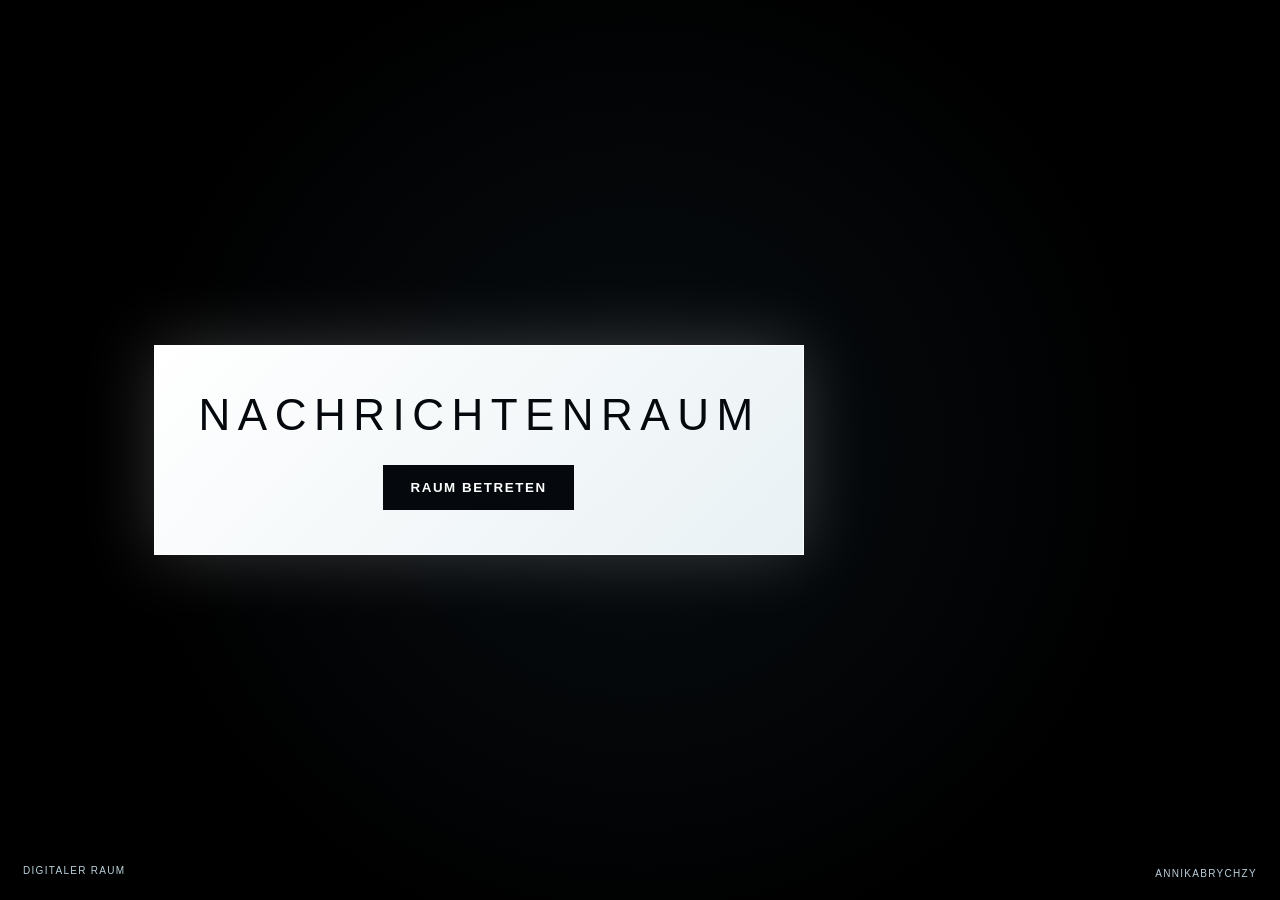
==== index.html @ 46fef14f "Verfeinere Morgenphase und Nachrichteninteraktion" ====
<!doctype html>
<html lang="de">
<head>
  <meta charset="utf-8">
  <meta name="viewport" content="width=device-width, initial-scale=1, viewport-fit=cover">
  <meta name="theme-color" content="#000000">
  <title>Unendlicher Feed — Nachrichtenraum</title>
  <script src="https://aframe.io/releases/1.6.0/aframe.min.js"></script>
  <style>
    :root { color-scheme: dark; font-family: Arial, Helvetica, sans-serif; }
    body { margin: 0; overflow: hidden; background: #000; color: #effaff; }
    #overlay { position: fixed; z-index: 10; inset: 0; display: grid; place-items: center start; background: radial-gradient(circle at center, #10192188, #000 66%); transition: opacity .8s; }
    #overlay.hidden { opacity: 0; pointer-events: none; }
    #start-panel { width: min(560px, calc(100vw - 48px)); margin-left: clamp(24px, 12vw, 190px); padding: 44px; border: 1px solid #ffffff; background: linear-gradient(135deg, #ffffff 0%, #e9f1f4 100%); color: #05090d; box-shadow: 0 0 70px #ffffff33; text-align: left; }
    h1 { margin: 0 0 9px; letter-spacing: .17em; font-size: clamp(25px, 5vw, 44px); font-weight: 500; }
    p { line-height: 1.55; color: #b8cbd5; }
    button { padding: 14px 26px; border: 1px solid #e5faff; background: #e5faff; color: #061017; font-weight: 700; letter-spacing: .12em; cursor: pointer; }
    #start-panel button { display: block; margin: 25px auto 0; border-color: #05090d; background: #05090d; color: #ffffff; }
    .label { position: fixed; z-index: 8; pointer-events: none; font-size: 10px; letter-spacing: .13em; color: #b9d0db; text-shadow: 0 1px 5px #000; }
    #hud { top: 21px; left: 23px; line-height: 1.7; }
    #archive { display: none; }
    #space { bottom: 21px; left: 23px; z-index: 11; line-height: 1.7; } #signature { bottom: 21px; right: 23px; z-index: 11; text-align: right; }
  </style>
</head>
<body>
  <section id="overlay">
    <div id="start-panel">
      <h1>NACHRICHTENRAUM</h1>
      <button id="start">RAUM BETRETEN</button>
    </div>
  </section>
  <div id="hud" class="label"><strong id="phase"></strong></div>
  <div id="archive" class="label"></div>
  <div id="space" class="label">DIGITALER RAUM</div>
  <div id="signature" class="label">ANNIKABRYCHZY</div>

  <a-scene id="scene" renderer="antialias: true; colorManagement: true" background="color: #020b12" fog="type: exponential; color: #03131c; density: .035" vr-mode-ui="enabled: true" loading-screen="enabled: false">
    <a-entity id="rig" position="0 1.65 0" smooth-locomotion joystick-turn>
      <a-camera id="camera" look-controls wasd-controls="acceleration: 18">
        <a-entity cursor="rayOrigin: mouse" raycaster="objects: .click-target" position="0 0 -1" geometry="primitive: ring; radiusInner: .008; radiusOuter: .014" material="color: #e3fbff; shader: flat"></a-entity>
      </a-camera>
      <a-entity id="left-hand" oculus-touch-controls="hand: left" laser-controls="hand: left" cursor="rayOrigin: entity; fuse: false" raycaster="objects: .click-target; far: 20" line="color: #bdeeff; opacity: .65"></a-entity>
      <a-entity id="right-hand" oculus-touch-controls="hand: right" laser-controls="hand: right" cursor="rayOrigin: entity; fuse: false" raycaster="objects: .click-target; far: 20" line="color: #bdeeff; opacity: .65"></a-entity>
    </a-entity>
    <a-light type="ambient" color="#0e5367" intensity="0.22"></a-light>
    <a-light type="hemisphere" color="#14738d" ground-color="#031017" intensity="0.32"></a-light>
    <a-light id="flashlight" type="point" color="#ccefff" intensity="0" distance="10" decay="2" position="0 2 0"></a-light>
    <a-light type="point" color="#00d8ff" intensity="1.3" distance="24" decay="2" position="0 3 -8"></a-light>
    <a-sky color="#020b12"></a-sky>
    <a-plane rotation="-90 0 0" width="180" height="180" color="#031017" material="emissive: #062533; emissiveIntensity: .42; roughness: .6; metalness: .42"></a-plane>
    <a-circle radius="12" rotation="-90 0 0" position="0 .014 0" color="#123a49" material="emissive: #245f72; emissiveIntensity: .38; opacity: .82; transparent: true; roughness: .48; metalness: .3"></a-circle>
    <a-torus radius="12" radius-tubular=".022" rotation="-90 0 0" position="0 .03 0" material="color: #dff9ff; emissive: #a4eaff; emissiveIntensity: .75; opacity: .72; transparent: true"></a-torus>
    <a-entity id="news-grid"></a-entity>
    <a-entity id="escape-panel" visible="false" face-player place-in-front>
      <a-plane width="4.7" height="2.15" color="#071016" material="emissive: #112c39; emissiveIntensity: .3"></a-plane>
      <a-text value="Möchtest du den Raum verlassen?" position="0 .47 .03" align="center" width="3.2" color="#f1fbff" wrap-count="32"></a-text>
      <a-text value="Der Nachrichtenstrom wird nicht von allein still." position="0 .06 .03" align="center" width="1.7" color="#9bb9c7" wrap-count="40"></a-text>
      <a-entity id="leave-room" class="click-target" position="-1.08 -.63 .04"><a-plane width="1.62" height=".48" color="#e5faff"></a-plane><a-text value="JA" position="0 -.08 .02" align="center" width=".72" color="#061017"></a-text></a-entity>
      <a-entity id="stay-room" class="click-target" position="1.08 -.63 .04"><a-plane width="1.62" height=".48" color="#19333f"></a-plane><a-text value="NEIN" position="0 -.08 .02" align="center" width=".72" color="#e5faff"></a-text></a-entity>
    </a-entity>
  </a-scene>

  <script>
  /* A complete static WebXR scene: network feeds are optional; the exhibition works offline using FALLBACK_NEWS. */
  const FALLBACK_NEWS = [
    {source:'Tagesschau', title:'Haushaltsdebatte prägt die politische Woche', text:'Im Parlament wird weiter über Prioritäten, Investitionen und soziale Sicherung beraten.'},
    {source:'Tagesschau', title:'Europa sucht nach gemeinsamen Antworten', text:'Bei den Gesprächen stehen Sicherheit, Klima und wirtschaftliche Folgen im Mittelpunkt.'},
    {source:'SPIEGEL', title:'Neue Zahlen lösen politische Diskussionen aus', text:'Regierung und Opposition bewerten die aktuelle Entwicklung sehr unterschiedlich.'},
    {source:'SPIEGEL', title:'Kommunen fordern rasche Entlastung', text:'Städte und Gemeinden warnen vor wachsenden Belastungen in ihren Haushalten.'},
    {source:'taz', title:'Junge Stimmen verlangen mehr Beteiligung', text:'Initiativen diskutieren darüber, wie politische Teilhabe erreichbar bleibt.'},
    {source:'taz', title:'Klimapolitik zwischen Anspruch und Alltag', text:'Neue Entscheidungen treffen auf unterschiedliche Erwartungen in der Gesellschaft.'},
    {source:'Tagesschau', title:'Weitere Verhandlungen bis in die Nacht', text:'Eine Einigung gilt weiter als offen. Der Ticker wird fortlaufend aktualisiert.'},
    {source:'SPIEGEL', title:'Analyse: Was die Entscheidung bedeutet', text:'Die Auswirkungen reichen über die heutige Nachricht hinaus.'},
    {source:'taz', title:'Debatte um Wohnraum wird lauter', text:'Die Frage nach gerechter Verteilung bestimmt viele kommunale Diskussionen.'},
    {source:'BILD', title:'Neue Debatte im politischen Berlin', text:'Positionen prallen aufeinander – die Nachrichtenlage verdichtet sich im Minutentakt.'},
    {source:'n-tv', title:'Regierung berät über nächste Schritte', text:'Aus den Gesprächen kommen fortlaufend neue Einschätzungen und Reaktionen.'},
    {source:'WELT', title:'Europa im Fokus der aktuellen Debatte', text:'Entscheidungen in Politik und Wirtschaft werden aus unterschiedlichen Perspektiven bewertet.'},
    {source:'Presseportal', title:'Verbände reagieren auf politische Pläne', text:'Mitteilungen, Forderungen und Stellungnahmen treffen fast gleichzeitig ein.'},
    {source:'ZDFheute', title:'Aktuelle Lage: Was heute politisch wichtig ist', text:'Neue Entwicklungen werden eingeordnet, während weitere Meldungen folgen.'}
  ];
  const FEEDS = [
    {name:'Tagesschau', url:'https://www.tagesschau.de/infoservices/alle-meldungen-100~rss2.xml'},
    {name:'SPIEGEL', url:'https://www.spiegel.de/politik/index.rss'},
    {name:'taz', url:'https://taz.de/!p4608;rss/'}
  ];
  const grid = document.querySelector('#news-grid');
  const camera = document.querySelector('#camera');
  const light = document.querySelector('#flashlight');
  const phaseEl = document.querySelector('#phase');
  const countEl = document.querySelector('#count');
  const escapePanel = document.querySelector('#escape-panel');
  let news = [...FALLBACK_NEWS], started = false, startTime = 0, cardCount = 0, sequenceTimer, creatingInitial = false, waveCounter = 0, audioContext, escapeShown = false, currentPhase = 'slow', lastStage = '';

  AFRAME.registerComponent('smooth-locomotion', {
    schema: { speed: {default: 2.1} },
    init() { this.direction = new THREE.Vector3(); this.forward = new THREE.Vector3(); this.right = new THREE.Vector3(); },
    tick(_, dt) {
      const hand = document.querySelector('#left-hand');
      const tracked = hand && hand.components['tracked-controls'];
      const gamepad = tracked && tracked.controller && tracked.controller.gamepad;
      const axes = gamepad && gamepad.axes && gamepad.axes.length >= 2 ? gamepad.axes : null;
      if (!axes) return;
      const x = Math.abs(axes[0]) > .14 ? axes[0] : 0;
      const y = Math.abs(axes[1]) > .14 ? axes[1] : 0;
      if (!x && !y) return;
      camera.object3D.getWorldDirection(this.forward); this.forward.y = 0; this.forward.normalize();
      this.right.crossVectors(this.forward, new THREE.Vector3(0, 1, 0)).normalize();
      this.direction.copy(this.forward).multiplyScalar(-y).addScaledVector(this.right, x).normalize();
      this.el.object3D.position.addScaledVector(this.direction, this.data.speed * dt / 1000);
    }
  });
  AFRAME.registerComponent('joystick-turn', {
    schema: { speed: {default: 105} },
    tick(_, dt) {
      const hand = document.querySelector('#right-hand');
      const tracked = hand && hand.components['tracked-controls'];
      const gamepad = tracked && tracked.controller && tracked.controller.gamepad;
      if (!gamepad || !gamepad.axes || gamepad.axes.length < 2) return;
      const x = Math.abs(gamepad.axes[0]) > .16 ? gamepad.axes[0] : 0;
      if (!x) return;
      this.el.object3D.rotation.y -= THREE.MathUtils.degToRad(x * this.data.speed * dt / 1000);
    }
  });
  AFRAME.registerComponent('face-player', {
    tick() { const p = camera.object3D.getWorldPosition(new THREE.Vector3()); p.y = this.el.object3D.position.y; this.el.object3D.lookAt(p); }
  });
  AFRAME.registerComponent('place-in-front', {
    tick() { if (!this.el.getAttribute('visible')) return; const p = camera.object3D.getWorldPosition(new THREE.Vector3()); const d = camera.object3D.getWorldDirection(new THREE.Vector3()).normalize(); const target = new THREE.Vector3(p.x + d.x * 3.1, p.y, p.z + d.z * 3.1); this.el.object3D.position.lerp(target, .12); }
  });
  AFRAME.registerComponent('wave-flight', {
    schema: { from: {type: 'vec3'}, to: {type: 'vec3'}, amplitude: {default: 1.8}, frequency: {default: 1}, duration: {default: 4200} },
    init() { this.startedAt = performance.now(); this.side = new THREE.Vector3(-(this.data.to.z - this.data.from.z), 0, this.data.to.x - this.data.from.x).normalize(); },
    tick(time) { const t = Math.min(1, (time - this.startedAt) / this.data.duration), ease = t * t * (3 - 2 * t); const p = new THREE.Vector3().lerpVectors(this.data.from, this.data.to, ease); const wave = Math.sin(t * Math.PI * this.data.frequency) * this.data.amplitude; p.addScaledVector(this.side, wave); p.y += Math.sin(t * Math.PI * this.data.frequency * 1.4) * this.data.amplitude * .32; this.el.object3D.position.copy(p); if (t === 1 && !this.finished) { this.finished = true; this.el.emit('wave-ended'); } }
  });

  function escapeHTML(s) { const d = document.createElement('div'); d.textContent = s || ''; return d.innerHTML; }
  function short(s, n) { s = (s || '').replace(/\s+/g, ' ').trim(); return s.length > n ? s.slice(0, n - 1) + '…' : s; }
  function tone(source = 'neutral') {
    try { const Audio = window.AudioContext || window.webkitAudioContext; audioContext ||= new Audio(); const a = audioContext, g = a.createGain(); const first = a.createOscillator(), second = a.createOscillator(); const notes = {Tagesschau:760, SPIEGEL:680, taz:620, BILD:830, 'n-tv':710, WELT:740, Presseportal:650, ZDFheute:790}; const base = notes[source] || 700; first.type = 'sine'; second.type = 'triangle'; first.frequency.setValueAtTime(base, a.currentTime); second.frequency.setValueAtTime(base * 1.5, a.currentTime + .07); g.gain.setValueAtTime(.038, a.currentTime); g.gain.exponentialRampToValueAtTime(.001, a.currentTime + .2); first.connect(g); second.connect(g); g.connect(a.destination); first.start(); first.stop(a.currentTime + .1); second.start(a.currentTime + .07); second.stop(a.currentTime + .21); } catch (_) {}
  }
  function entryTone() {
    try { const Audio = window.AudioContext || window.webkitAudioContext; audioContext ||= new Audio(); const a = audioContext, g = a.createGain(); g.gain.setValueAtTime(.045, a.currentTime); g.gain.exponentialRampToValueAtTime(.001, a.currentTime + .72); g.connect(a.destination); [392,523,659].forEach((frequency, index) => { const o = a.createOscillator(); o.type = 'sine'; o.frequency.setValueAtTime(frequency, a.currentTime + index * .16); o.connect(g); o.start(a.currentTime + index * .16); o.stop(a.currentTime + index * .16 + .22); }); } catch (_) {}
  }
  function flash(position) { light.setAttribute('position', position); light.setAttribute('intensity', 2.3); setTimeout(() => light.setAttribute('intensity', 0), 120); }
  function sourceColor(source) {
    return source === 'Tagesschau' ? '#65d3ff'
      : source === 'ZDFheute' ? '#347ad1'
      : source === 'BILD' ? '#e5252d'
      : source === 'n-tv' ? '#dc2831'
      : source === 'WELT' ? '#2c8fd0'
      : source === 'Presseportal' ? '#7b56a8'
      : source === 'SPIEGEL' ? '#ff808c'
      : '#f2bd58';
  }
  function randomNews() { return news[Math.floor(Math.random() * news.length)]; }
  function makeCard(item, pos, flight = null) {
    const entity = document.createElement('a-entity');
    entity.setAttribute('position', pos); entity.setAttribute('face-player', ''); entity.setAttribute('scale', '0.01 0.01 0.01');
    const panel = document.createElement('a-plane'); panel.classList.add('click-target'); panel.setAttribute('width', '2.4'); panel.setAttribute('height', '1.2'); panel.setAttribute('color', '#ffffff'); panel.setAttribute('material', 'emissive: #b9e8f0; emissiveIntensity: .52; roughness: .5; metalness: .12'); entity.appendChild(panel);
    const stripe = document.createElement('a-plane'); stripe.setAttribute('width', '.055'); stripe.setAttribute('height', '1.2'); stripe.setAttribute('position', '-1.17 0 .012'); stripe.setAttribute('color', sourceColor(item.source)); entity.appendChild(stripe);
    function label(value, position, width, color, align='left') { const el = document.createElement('a-text'); el.setAttribute('value', value); el.setAttribute('position', position); el.setAttribute('width', width); el.setAttribute('color', color); el.setAttribute('align', align); el.setAttribute('wrap-count', 28); entity.appendChild(el); }
    const badge = document.createElement('a-plane'); badge.setAttribute('width', '.72'); badge.setAttribute('height', '.19'); badge.setAttribute('position', '-.76 .42 .025'); badge.setAttribute('color', '#e5f5f8'); entity.appendChild(badge);
    label('NEUE MELDUNG', '-1.06 .365 .04', .32, '#276b82');
    label(item.source.toUpperCase(), '-.36 .365 .04', .42, '#375160');
    label(short(item.title, 90), '-1.02 .05 .04', 1.28, '#07131b');
    label(short(item.text, 120), '-1.02 -.37 .04', .8, '#436371');
    const close = document.createElement('a-entity'); close.classList.add('click-target'); close.setAttribute('position', '1.05 .42 .05');
    const closeBg = document.createElement('a-plane'); closeBg.classList.add('click-target'); closeBg.setAttribute('width', '.25'); closeBg.setAttribute('height', '.25'); closeBg.setAttribute('color', '#0b1b24'); close.appendChild(closeBg);
    const x = document.createElement('a-text'); x.setAttribute('value', '×'); x.setAttribute('position', '0 -.075 .015'); x.setAttribute('align', 'center'); x.setAttribute('width', '.44'); x.setAttribute('color', '#ffffff'); close.appendChild(x);
    const dismiss = ev => {
      if (ev) ev.stopPropagation();
      if (!entity.parentNode) return;
      entity.remove(); cardCount--; updateCount();
      for (let i=0; i<3; i++) setTimeout(spawnWave, 90 + i * 105);
    };
    close.addEventListener('click', dismiss); close.addEventListener('mousedown', dismiss); entity.appendChild(close);
    const hold = ev => {
      ev.stopPropagation(); if (!entity.parentNode) return;
      if (entity.dataset.pinned === 'true') return;
      entity.dataset.pinned = 'true';
      entity.removeAttribute('wave-flight'); entity.removeAttribute('animation__flow');
      const player = camera.object3D.getWorldPosition(new THREE.Vector3()); const direction = camera.object3D.getWorldDirection(new THREE.Vector3()).normalize();
      const target = {x: player.x + direction.x * 1.55, y: player.y, z: player.z + direction.z * 1.55};
      entity.setAttribute('animation__hold', `property: position; to: ${target.x} ${target.y} ${target.z}; dur: 320; easing: easeOutQuad`);
      entity.setAttribute('animation__enlarge', 'property: scale; to: 2.15 2.15 2.15; dur: 320; easing: easeOutQuad');
      if (!entity.querySelector('.pinned-label')) { const pinned = document.createElement('a-text'); pinned.classList.add('pinned-label'); pinned.setAttribute('value', 'ANGEHEFTET'); pinned.setAttribute('position', '-.68 .54 .05'); pinned.setAttribute('width', '.38'); pinned.setAttribute('color', '#b97800'); entity.appendChild(pinned); }
    };
    panel.addEventListener('click', hold); panel.addEventListener('mousedown', hold);
    entity.setAttribute('animation__spawn', 'property: scale; to: 1 1 1; dur: 260; easing: easeOutBack');
    grid.appendChild(entity); cardCount++; updateCount(); flash(pos); if (started && !creatingInitial) tone(item.source);
    setTimeout(() => document.querySelectorAll('[raycaster]').forEach(ray => ray.components.raycaster?.refreshObjects()), 0);
    if (flight) entity.setAttribute('wave-flight', flight);
    else entity.setAttribute('animation__flow', `property: position; to: ${-pos.x * 1.35} ${pos.y + (Math.random() - .5) * 1.2} ${-pos.z * 1.35}; dur: ${2600 + Math.random() * 2600}; easing: linear`);
    entity.addEventListener('wave-ended', () => { if (entity.parentNode) { entity.remove(); cardCount--; updateCount(); } });
    return entity;
  }
  function spawnWave(item = randomNews()) { const mode = waveCounter++ % 3, angle = waveCounter === 1 ? Math.PI : Math.random() * Math.PI * 2, radius = 7 + Math.random() * 3.5; const from = {x: Math.sin(angle) * radius, y: .4 + Math.random() * 4.4, z: Math.cos(angle) * radius}; const exitAngle = angle + Math.PI + (Math.random() - .5) * 1.2; const to = {x: Math.sin(exitAngle) * radius * 1.25, y: from.y + (Math.random() - .5) * 1.8, z: Math.cos(exitAngle) * radius * 1.25}; const profile = currentPhase === 'slow' ? {amplitude:.7, frequency:1, duration:11000} : currentPhase === 'fast' ? {amplitude:1.4, frequency:2, duration:4300} : {amplitude:2.5, frequency:3, duration:1700}; makeCard(item, from, {...profile, duration: profile.duration + Math.random() * (currentPhase === 'slow' ? 1200 : 1000)}); }
  function spawnNear() { spawnWave(); }
  function initialGrid() { creatingInitial = true; for (let row=0; row<6; row++) for (let col=0; col<20; col++) { const angle = col / 20 * Math.PI * 2; const radius = 5.3 + (row % 2) * .9 + (Math.random()-.5)*.35; makeCard(randomNews(), {x: Math.sin(angle)*radius, y: -1.3 + row * 1.04, z: Math.cos(angle)*radius}); } creatingInitial = false; }
  function updateCount() { if (countEl) countEl.textContent = Math.max(0, cardCount) + ' MELDUNGEN'; }
  function clearNews() { grid.innerHTML = ''; cardCount = 0; updateCount(); }
  function rhythm() { const elapsed = (Date.now() - startTime) / 1000; let delay, amount, stage;
    if (elapsed < 10) { stage = 'slow'; phaseEl.textContent = 'MORGEN · 07:00'; delay = 1150; amount = 1; }
    else if (elapsed < 12) { stage = 'pause-one'; phaseEl.textContent = 'PAUSE'; delay = 180; amount = 0; }
    else if (elapsed < 22) { stage = 'fast'; phaseEl.textContent = 'SCHNELLE ÜBERFLUTUNG'; delay = Math.max(240, 980 - (elapsed - 12) * 68); amount = 1; }
    else if (elapsed < 24) { stage = 'pause-two'; phaseEl.textContent = 'PAUSE'; delay = 180; amount = 0; }
    else if (elapsed < 34) { stage = 'overload'; phaseEl.textContent = 'ÜBERTRIEBENE ÜBERFLUTUNG'; delay = 105; amount = 4; }
    else { showEscape(); return; }
    if (stage !== lastStage) { if (stage.startsWith('pause')) clearNews(); lastStage = stage; }
    currentPhase = stage === 'slow' ? 'slow' : stage === 'fast' ? 'fast' : 'overload';
    for (let i = 0; i < amount; i++) setTimeout(spawnWave, i * 65);
    sequenceTimer = setTimeout(rhythm, delay);
  }
  function showEscape() {
    if (escapePanel.getAttribute('visible')) return;
    clearTimeout(sequenceTimer); escapeShown = true; phaseEl.textContent = 'AUSWEG';
    const player = camera.object3D.getWorldPosition(new THREE.Vector3());
    const direction = camera.object3D.getWorldDirection(new THREE.Vector3()).normalize();
    escapePanel.setAttribute('position', {x: player.x + direction.x * 3.1, y: player.y, z: player.z + direction.z * 3.1});
    escapePanel.setAttribute('visible', true);
  }
  document.querySelector('#leave-room').addEventListener('click', () => {
    location.href = 'exit-destination.html';
  });
  document.querySelector('#stay-room').addEventListener('click', () => { escapePanel.setAttribute('visible', false); rhythm(); });
  async function fetchRSS(feed) {
    const routes = [
      'https://api.allorigins.win/raw?url=' + encodeURIComponent(feed.url),
      'https://corsproxy.io/?url=' + encodeURIComponent(feed.url)
    ];
    for (const route of routes) {
      const controller = new AbortController();
      const timeout = setTimeout(() => controller.abort(), 6000);
      try {
        const response = await fetch(route, {cache:'no-store', signal: controller.signal});
        if (!response.ok) continue;
        const xml = new DOMParser().parseFromString(await response.text(), 'text/xml');
        const items = [...xml.querySelectorAll('item')].slice(0, 10).map(i => ({
          source: feed.name,
          title: i.querySelector('title')?.textContent || '',
          text: i.querySelector('description')?.textContent.replace(/<[^>]+>/g, '') || ''
        })).filter(item => item.title);
        if (items.length) return items;
      } catch (_) {
        // A proxy can be temporarily unavailable; the second route is tried next.
      } finally { clearTimeout(timeout); }
    }
    return [];
  }
  async function loadRSS() {
    const live = (await Promise.all(FEEDS.map(fetchRSS))).flat();
    // The room remains active even if a publisher or proxy blocks a feed.
    if (live.length) news = [...live, ...FALLBACK_NEWS];
  }
  document.querySelector('#start').addEventListener('click', () => {
    if (started) return;
    started = true; document.querySelector('#overlay').classList.add('hidden'); entryTone(); loadRSS();
    setTimeout(() => { startTime = Date.now(); rhythm(); }, 2000);
  });
  </script>
</body>
</html>
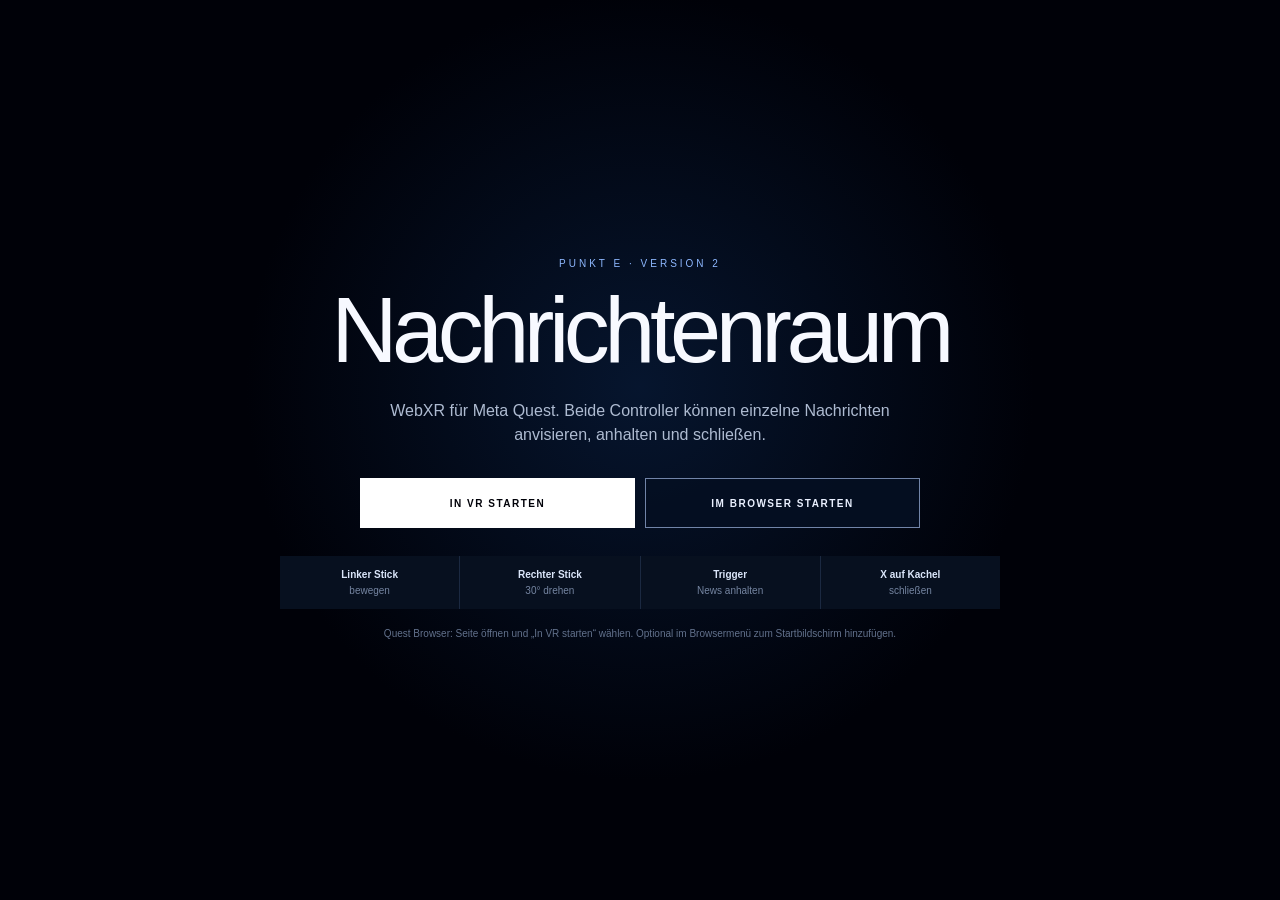
==== commit 2f12ccb6: "Import Nachrichtenraum v2 with Annika changes" ====
--- a/index.html
+++ b/index.html
@@ -1,263 +1,19 @@
 <!doctype html>
 <html lang="de">
-<head>
-  <meta charset="utf-8">
-  <meta name="viewport" content="width=device-width, initial-scale=1, viewport-fit=cover">
-  <meta name="theme-color" content="#000000">
-  <title>Unendlicher Feed — Nachrichtenraum</title>
-  <script src="https://aframe.io/releases/1.6.0/aframe.min.js"></script>
-  <style>
-    :root { color-scheme: dark; font-family: Arial, Helvetica, sans-serif; }
-    body { margin: 0; overflow: hidden; background: #000; color: #effaff; }
-    #overlay { position: fixed; z-index: 10; inset: 0; display: grid; place-items: center start; background: radial-gradient(circle at center, #10192188, #000 66%); transition: opacity .8s; }
-    #overlay.hidden { opacity: 0; pointer-events: none; }
-    #start-panel { width: min(560px, calc(100vw - 48px)); margin-left: clamp(24px, 12vw, 190px); padding: 44px; border: 1px solid #ffffff; background: linear-gradient(135deg, #ffffff 0%, #e9f1f4 100%); color: #05090d; box-shadow: 0 0 70px #ffffff33; text-align: left; }
-    h1 { margin: 0 0 9px; letter-spacing: .17em; font-size: clamp(25px, 5vw, 44px); font-weight: 500; }
-    p { line-height: 1.55; color: #b8cbd5; }
-    button { padding: 14px 26px; border: 1px solid #e5faff; background: #e5faff; color: #061017; font-weight: 700; letter-spacing: .12em; cursor: pointer; }
-    #start-panel button { display: block; margin: 25px auto 0; border-color: #05090d; background: #05090d; color: #ffffff; }
-    .label { position: fixed; z-index: 8; pointer-events: none; font-size: 10px; letter-spacing: .13em; color: #b9d0db; text-shadow: 0 1px 5px #000; }
-    #hud { top: 21px; left: 23px; line-height: 1.7; }
-    #archive { display: none; }
-    #space { bottom: 21px; left: 23px; z-index: 11; line-height: 1.7; } #signature { bottom: 21px; right: 23px; z-index: 11; text-align: right; }
-  </style>
-</head>
-<body>
-  <section id="overlay">
-    <div id="start-panel">
-      <h1>NACHRICHTENRAUM</h1>
-      <button id="start">RAUM BETRETEN</button>
-    </div>
-  </section>
-  <div id="hud" class="label"><strong id="phase"></strong></div>
-  <div id="archive" class="label"></div>
-  <div id="space" class="label">DIGITALER RAUM</div>
-  <div id="signature" class="label">ANNIKABRYCHZY</div>
-
-  <a-scene id="scene" renderer="antialias: true; colorManagement: true" background="color: #020b12" fog="type: exponential; color: #03131c; density: .035" vr-mode-ui="enabled: true" loading-screen="enabled: false">
-    <a-entity id="rig" position="0 1.65 0" smooth-locomotion joystick-turn>
-      <a-camera id="camera" look-controls wasd-controls="acceleration: 18">
-        <a-entity cursor="rayOrigin: mouse" raycaster="objects: .click-target" position="0 0 -1" geometry="primitive: ring; radiusInner: .008; radiusOuter: .014" material="color: #e3fbff; shader: flat"></a-entity>
-      </a-camera>
-      <a-entity id="left-hand" oculus-touch-controls="hand: left" laser-controls="hand: left" cursor="rayOrigin: entity; fuse: false" raycaster="objects: .click-target; far: 20" line="color: #bdeeff; opacity: .65"></a-entity>
-      <a-entity id="right-hand" oculus-touch-controls="hand: right" laser-controls="hand: right" cursor="rayOrigin: entity; fuse: false" raycaster="objects: .click-target; far: 20" line="color: #bdeeff; opacity: .65"></a-entity>
-    </a-entity>
-    <a-light type="ambient" color="#0e5367" intensity="0.22"></a-light>
-    <a-light type="hemisphere" color="#14738d" ground-color="#031017" intensity="0.32"></a-light>
-    <a-light id="flashlight" type="point" color="#ccefff" intensity="0" distance="10" decay="2" position="0 2 0"></a-light>
-    <a-light type="point" color="#00d8ff" intensity="1.3" distance="24" decay="2" position="0 3 -8"></a-light>
-    <a-sky color="#020b12"></a-sky>
-    <a-plane rotation="-90 0 0" width="180" height="180" color="#031017" material="emissive: #062533; emissiveIntensity: .42; roughness: .6; metalness: .42"></a-plane>
-    <a-circle radius="12" rotation="-90 0 0" position="0 .014 0" color="#123a49" material="emissive: #245f72; emissiveIntensity: .38; opacity: .82; transparent: true; roughness: .48; metalness: .3"></a-circle>
-    <a-torus radius="12" radius-tubular=".022" rotation="-90 0 0" position="0 .03 0" material="color: #dff9ff; emissive: #a4eaff; emissiveIntensity: .75; opacity: .72; transparent: true"></a-torus>
-    <a-entity id="news-grid"></a-entity>
-    <a-entity id="escape-panel" visible="false" face-player place-in-front>
-      <a-plane width="4.7" height="2.15" color="#071016" material="emissive: #112c39; emissiveIntensity: .3"></a-plane>
-      <a-text value="Möchtest du den Raum verlassen?" position="0 .47 .03" align="center" width="3.2" color="#f1fbff" wrap-count="32"></a-text>
-      <a-text value="Der Nachrichtenstrom wird nicht von allein still." position="0 .06 .03" align="center" width="1.7" color="#9bb9c7" wrap-count="40"></a-text>
-      <a-entity id="leave-room" class="click-target" position="-1.08 -.63 .04"><a-plane width="1.62" height=".48" color="#e5faff"></a-plane><a-text value="JA" position="0 -.08 .02" align="center" width=".72" color="#061017"></a-text></a-entity>
-      <a-entity id="stay-room" class="click-target" position="1.08 -.63 .04"><a-plane width="1.62" height=".48" color="#19333f"></a-plane><a-text value="NEIN" position="0 -.08 .02" align="center" width=".72" color="#e5faff"></a-text></a-entity>
-    </a-entity>
-  </a-scene>
-
-  <script>
-  /* A complete static WebXR scene: network feeds are optional; the exhibition works offline using FALLBACK_NEWS. */
-  const FALLBACK_NEWS = [
-    {source:'Tagesschau', title:'Haushaltsdebatte prägt die politische Woche', text:'Im Parlament wird weiter über Prioritäten, Investitionen und soziale Sicherung beraten.'},
-    {source:'Tagesschau', title:'Europa sucht nach gemeinsamen Antworten', text:'Bei den Gesprächen stehen Sicherheit, Klima und wirtschaftliche Folgen im Mittelpunkt.'},
-    {source:'SPIEGEL', title:'Neue Zahlen lösen politische Diskussionen aus', text:'Regierung und Opposition bewerten die aktuelle Entwicklung sehr unterschiedlich.'},
-    {source:'SPIEGEL', title:'Kommunen fordern rasche Entlastung', text:'Städte und Gemeinden warnen vor wachsenden Belastungen in ihren Haushalten.'},
-    {source:'taz', title:'Junge Stimmen verlangen mehr Beteiligung', text:'Initiativen diskutieren darüber, wie politische Teilhabe erreichbar bleibt.'},
-    {source:'taz', title:'Klimapolitik zwischen Anspruch und Alltag', text:'Neue Entscheidungen treffen auf unterschiedliche Erwartungen in der Gesellschaft.'},
-    {source:'Tagesschau', title:'Weitere Verhandlungen bis in die Nacht', text:'Eine Einigung gilt weiter als offen. Der Ticker wird fortlaufend aktualisiert.'},
-    {source:'SPIEGEL', title:'Analyse: Was die Entscheidung bedeutet', text:'Die Auswirkungen reichen über die heutige Nachricht hinaus.'},
-    {source:'taz', title:'Debatte um Wohnraum wird lauter', text:'Die Frage nach gerechter Verteilung bestimmt viele kommunale Diskussionen.'},
-    {source:'BILD', title:'Neue Debatte im politischen Berlin', text:'Positionen prallen aufeinander – die Nachrichtenlage verdichtet sich im Minutentakt.'},
-    {source:'n-tv', title:'Regierung berät über nächste Schritte', text:'Aus den Gesprächen kommen fortlaufend neue Einschätzungen und Reaktionen.'},
-    {source:'WELT', title:'Europa im Fokus der aktuellen Debatte', text:'Entscheidungen in Politik und Wirtschaft werden aus unterschiedlichen Perspektiven bewertet.'},
-    {source:'Presseportal', title:'Verbände reagieren auf politische Pläne', text:'Mitteilungen, Forderungen und Stellungnahmen treffen fast gleichzeitig ein.'},
-    {source:'ZDFheute', title:'Aktuelle Lage: Was heute politisch wichtig ist', text:'Neue Entwicklungen werden eingeordnet, während weitere Meldungen folgen.'}
-  ];
-  const FEEDS = [
-    {name:'Tagesschau', url:'https://www.tagesschau.de/infoservices/alle-meldungen-100~rss2.xml'},
-    {name:'SPIEGEL', url:'https://www.spiegel.de/politik/index.rss'},
-    {name:'taz', url:'https://taz.de/!p4608;rss/'}
-  ];
-  const grid = document.querySelector('#news-grid');
-  const camera = document.querySelector('#camera');
-  const light = document.querySelector('#flashlight');
-  const phaseEl = document.querySelector('#phase');
-  const countEl = document.querySelector('#count');
-  const escapePanel = document.querySelector('#escape-panel');
-  let news = [...FALLBACK_NEWS], started = false, startTime = 0, cardCount = 0, sequenceTimer, creatingInitial = false, waveCounter = 0, audioContext, escapeShown = false, currentPhase = 'slow', lastStage = '';
-
-  AFRAME.registerComponent('smooth-locomotion', {
-    schema: { speed: {default: 2.1} },
-    init() { this.direction = new THREE.Vector3(); this.forward = new THREE.Vector3(); this.right = new THREE.Vector3(); },
-    tick(_, dt) {
-      const hand = document.querySelector('#left-hand');
-      const tracked = hand && hand.components['tracked-controls'];
-      const gamepad = tracked && tracked.controller && tracked.controller.gamepad;
-      const axes = gamepad && gamepad.axes && gamepad.axes.length >= 2 ? gamepad.axes : null;
-      if (!axes) return;
-      const x = Math.abs(axes[0]) > .14 ? axes[0] : 0;
-      const y = Math.abs(axes[1]) > .14 ? axes[1] : 0;
-      if (!x && !y) return;
-      camera.object3D.getWorldDirection(this.forward); this.forward.y = 0; this.forward.normalize();
-      this.right.crossVectors(this.forward, new THREE.Vector3(0, 1, 0)).normalize();
-      this.direction.copy(this.forward).multiplyScalar(-y).addScaledVector(this.right, x).normalize();
-      this.el.object3D.position.addScaledVector(this.direction, this.data.speed * dt / 1000);
-    }
-  });
-  AFRAME.registerComponent('joystick-turn', {
-    schema: { speed: {default: 105} },
-    tick(_, dt) {
-      const hand = document.querySelector('#right-hand');
-      const tracked = hand && hand.components['tracked-controls'];
-      const gamepad = tracked && tracked.controller && tracked.controller.gamepad;
-      if (!gamepad || !gamepad.axes || gamepad.axes.length < 2) return;
-      const x = Math.abs(gamepad.axes[0]) > .16 ? gamepad.axes[0] : 0;
-      if (!x) return;
-      this.el.object3D.rotation.y -= THREE.MathUtils.degToRad(x * this.data.speed * dt / 1000);
-    }
-  });
-  AFRAME.registerComponent('face-player', {
-    tick() { const p = camera.object3D.getWorldPosition(new THREE.Vector3()); p.y = this.el.object3D.position.y; this.el.object3D.lookAt(p); }
-  });
-  AFRAME.registerComponent('place-in-front', {
-    tick() { if (!this.el.getAttribute('visible')) return; const p = camera.object3D.getWorldPosition(new THREE.Vector3()); const d = camera.object3D.getWorldDirection(new THREE.Vector3()).normalize(); const target = new THREE.Vector3(p.x + d.x * 3.1, p.y, p.z + d.z * 3.1); this.el.object3D.position.lerp(target, .12); }
-  });
-  AFRAME.registerComponent('wave-flight', {
-    schema: { from: {type: 'vec3'}, to: {type: 'vec3'}, amplitude: {default: 1.8}, frequency: {default: 1}, duration: {default: 4200} },
-    init() { this.startedAt = performance.now(); this.side = new THREE.Vector3(-(this.data.to.z - this.data.from.z), 0, this.data.to.x - this.data.from.x).normalize(); },
-    tick(time) { const t = Math.min(1, (time - this.startedAt) / this.data.duration), ease = t * t * (3 - 2 * t); const p = new THREE.Vector3().lerpVectors(this.data.from, this.data.to, ease); const wave = Math.sin(t * Math.PI * this.data.frequency) * this.data.amplitude; p.addScaledVector(this.side, wave); p.y += Math.sin(t * Math.PI * this.data.frequency * 1.4) * this.data.amplitude * .32; this.el.object3D.position.copy(p); if (t === 1 && !this.finished) { this.finished = true; this.el.emit('wave-ended'); } }
-  });
-
-  function escapeHTML(s) { const d = document.createElement('div'); d.textContent = s || ''; return d.innerHTML; }
-  function short(s, n) { s = (s || '').replace(/\s+/g, ' ').trim(); return s.length > n ? s.slice(0, n - 1) + '…' : s; }
-  function tone(source = 'neutral') {
-    try { const Audio = window.AudioContext || window.webkitAudioContext; audioContext ||= new Audio(); const a = audioContext, g = a.createGain(); const first = a.createOscillator(), second = a.createOscillator(); const notes = {Tagesschau:760, SPIEGEL:680, taz:620, BILD:830, 'n-tv':710, WELT:740, Presseportal:650, ZDFheute:790}; const base = notes[source] || 700; first.type = 'sine'; second.type = 'triangle'; first.frequency.setValueAtTime(base, a.currentTime); second.frequency.setValueAtTime(base * 1.5, a.currentTime + .07); g.gain.setValueAtTime(.038, a.currentTime); g.gain.exponentialRampToValueAtTime(.001, a.currentTime + .2); first.connect(g); second.connect(g); g.connect(a.destination); first.start(); first.stop(a.currentTime + .1); second.start(a.currentTime + .07); second.stop(a.currentTime + .21); } catch (_) {}
-  }
-  function entryTone() {
-    try { const Audio = window.AudioContext || window.webkitAudioContext; audioContext ||= new Audio(); const a = audioContext, g = a.createGain(); g.gain.setValueAtTime(.045, a.currentTime); g.gain.exponentialRampToValueAtTime(.001, a.currentTime + .72); g.connect(a.destination); [392,523,659].forEach((frequency, index) => { const o = a.createOscillator(); o.type = 'sine'; o.frequency.setValueAtTime(frequency, a.currentTime + index * .16); o.connect(g); o.start(a.currentTime + index * .16); o.stop(a.currentTime + index * .16 + .22); }); } catch (_) {}
-  }
-  function flash(position) { light.setAttribute('position', position); light.setAttribute('intensity', 2.3); setTimeout(() => light.setAttribute('intensity', 0), 120); }
-  function sourceColor(source) {
-    return source === 'Tagesschau' ? '#65d3ff'
-      : source === 'ZDFheute' ? '#347ad1'
-      : source === 'BILD' ? '#e5252d'
-      : source === 'n-tv' ? '#dc2831'
-      : source === 'WELT' ? '#2c8fd0'
-      : source === 'Presseportal' ? '#7b56a8'
-      : source === 'SPIEGEL' ? '#ff808c'
-      : '#f2bd58';
-  }
-  function randomNews() { return news[Math.floor(Math.random() * news.length)]; }
-  function makeCard(item, pos, flight = null) {
-    const entity = document.createElement('a-entity');
-    entity.setAttribute('position', pos); entity.setAttribute('face-player', ''); entity.setAttribute('scale', '0.01 0.01 0.01');
-    const panel = document.createElement('a-plane'); panel.classList.add('click-target'); panel.setAttribute('width', '2.4'); panel.setAttribute('height', '1.2'); panel.setAttribute('color', '#ffffff'); panel.setAttribute('material', 'emissive: #b9e8f0; emissiveIntensity: .52; roughness: .5; metalness: .12'); entity.appendChild(panel);
-    const stripe = document.createElement('a-plane'); stripe.setAttribute('width', '.055'); stripe.setAttribute('height', '1.2'); stripe.setAttribute('position', '-1.17 0 .012'); stripe.setAttribute('color', sourceColor(item.source)); entity.appendChild(stripe);
-    function label(value, position, width, color, align='left') { const el = document.createElement('a-text'); el.setAttribute('value', value); el.setAttribute('position', position); el.setAttribute('width', width); el.setAttribute('color', color); el.setAttribute('align', align); el.setAttribute('wrap-count', 28); entity.appendChild(el); }
-    const badge = document.createElement('a-plane'); badge.setAttribute('width', '.72'); badge.setAttribute('height', '.19'); badge.setAttribute('position', '-.76 .42 .025'); badge.setAttribute('color', '#e5f5f8'); entity.appendChild(badge);
-    label('NEUE MELDUNG', '-1.06 .365 .04', .32, '#276b82');
-    label(item.source.toUpperCase(), '-.36 .365 .04', .42, '#375160');
-    label(short(item.title, 90), '-1.02 .05 .04', 1.28, '#07131b');
-    label(short(item.text, 120), '-1.02 -.37 .04', .8, '#436371');
-    const close = document.createElement('a-entity'); close.classList.add('click-target'); close.setAttribute('position', '1.05 .42 .05');
-    const closeBg = document.createElement('a-plane'); closeBg.classList.add('click-target'); closeBg.setAttribute('width', '.25'); closeBg.setAttribute('height', '.25'); closeBg.setAttribute('color', '#0b1b24'); close.appendChild(closeBg);
-    const x = document.createElement('a-text'); x.setAttribute('value', '×'); x.setAttribute('position', '0 -.075 .015'); x.setAttribute('align', 'center'); x.setAttribute('width', '.44'); x.setAttribute('color', '#ffffff'); close.appendChild(x);
-    const dismiss = ev => {
-      if (ev) ev.stopPropagation();
-      if (!entity.parentNode) return;
-      entity.remove(); cardCount--; updateCount();
-      for (let i=0; i<3; i++) setTimeout(spawnWave, 90 + i * 105);
-    };
-    close.addEventListener('click', dismiss); close.addEventListener('mousedown', dismiss); entity.appendChild(close);
-    const hold = ev => {
-      ev.stopPropagation(); if (!entity.parentNode) return;
-      if (entity.dataset.pinned === 'true') return;
-      entity.dataset.pinned = 'true';
-      entity.removeAttribute('wave-flight'); entity.removeAttribute('animation__flow');
-      const player = camera.object3D.getWorldPosition(new THREE.Vector3()); const direction = camera.object3D.getWorldDirection(new THREE.Vector3()).normalize();
-      const target = {x: player.x + direction.x * 1.55, y: player.y, z: player.z + direction.z * 1.55};
-      entity.setAttribute('animation__hold', `property: position; to: ${target.x} ${target.y} ${target.z}; dur: 320; easing: easeOutQuad`);
-      entity.setAttribute('animation__enlarge', 'property: scale; to: 2.15 2.15 2.15; dur: 320; easing: easeOutQuad');
-      if (!entity.querySelector('.pinned-label')) { const pinned = document.createElement('a-text'); pinned.classList.add('pinned-label'); pinned.setAttribute('value', 'ANGEHEFTET'); pinned.setAttribute('position', '-.68 .54 .05'); pinned.setAttribute('width', '.38'); pinned.setAttribute('color', '#b97800'); entity.appendChild(pinned); }
-    };
-    panel.addEventListener('click', hold); panel.addEventListener('mousedown', hold);
-    entity.setAttribute('animation__spawn', 'property: scale; to: 1 1 1; dur: 260; easing: easeOutBack');
-    grid.appendChild(entity); cardCount++; updateCount(); flash(pos); if (started && !creatingInitial) tone(item.source);
-    setTimeout(() => document.querySelectorAll('[raycaster]').forEach(ray => ray.components.raycaster?.refreshObjects()), 0);
-    if (flight) entity.setAttribute('wave-flight', flight);
-    else entity.setAttribute('animation__flow', `property: position; to: ${-pos.x * 1.35} ${pos.y + (Math.random() - .5) * 1.2} ${-pos.z * 1.35}; dur: ${2600 + Math.random() * 2600}; easing: linear`);
-    entity.addEventListener('wave-ended', () => { if (entity.parentNode) { entity.remove(); cardCount--; updateCount(); } });
-    return entity;
-  }
-  function spawnWave(item = randomNews()) { const mode = waveCounter++ % 3, angle = waveCounter === 1 ? Math.PI : Math.random() * Math.PI * 2, radius = 7 + Math.random() * 3.5; const from = {x: Math.sin(angle) * radius, y: .4 + Math.random() * 4.4, z: Math.cos(angle) * radius}; const exitAngle = angle + Math.PI + (Math.random() - .5) * 1.2; const to = {x: Math.sin(exitAngle) * radius * 1.25, y: from.y + (Math.random() - .5) * 1.8, z: Math.cos(exitAngle) * radius * 1.25}; const profile = currentPhase === 'slow' ? {amplitude:.7, frequency:1, duration:11000} : currentPhase === 'fast' ? {amplitude:1.4, frequency:2, duration:4300} : {amplitude:2.5, frequency:3, duration:1700}; makeCard(item, from, {...profile, duration: profile.duration + Math.random() * (currentPhase === 'slow' ? 1200 : 1000)}); }
-  function spawnNear() { spawnWave(); }
-  function initialGrid() { creatingInitial = true; for (let row=0; row<6; row++) for (let col=0; col<20; col++) { const angle = col / 20 * Math.PI * 2; const radius = 5.3 + (row % 2) * .9 + (Math.random()-.5)*.35; makeCard(randomNews(), {x: Math.sin(angle)*radius, y: -1.3 + row * 1.04, z: Math.cos(angle)*radius}); } creatingInitial = false; }
-  function updateCount() { if (countEl) countEl.textContent = Math.max(0, cardCount) + ' MELDUNGEN'; }
-  function clearNews() { grid.innerHTML = ''; cardCount = 0; updateCount(); }
-  function rhythm() { const elapsed = (Date.now() - startTime) / 1000; let delay, amount, stage;
-    if (elapsed < 10) { stage = 'slow'; phaseEl.textContent = 'MORGEN · 07:00'; delay = 1150; amount = 1; }
-    else if (elapsed < 12) { stage = 'pause-one'; phaseEl.textContent = 'PAUSE'; delay = 180; amount = 0; }
-    else if (elapsed < 22) { stage = 'fast'; phaseEl.textContent = 'SCHNELLE ÜBERFLUTUNG'; delay = Math.max(240, 980 - (elapsed - 12) * 68); amount = 1; }
-    else if (elapsed < 24) { stage = 'pause-two'; phaseEl.textContent = 'PAUSE'; delay = 180; amount = 0; }
-    else if (elapsed < 34) { stage = 'overload'; phaseEl.textContent = 'ÜBERTRIEBENE ÜBERFLUTUNG'; delay = 105; amount = 4; }
-    else { showEscape(); return; }
-    if (stage !== lastStage) { if (stage.startsWith('pause')) clearNews(); lastStage = stage; }
-    currentPhase = stage === 'slow' ? 'slow' : stage === 'fast' ? 'fast' : 'overload';
-    for (let i = 0; i < amount; i++) setTimeout(spawnWave, i * 65);
-    sequenceTimer = setTimeout(rhythm, delay);
-  }
-  function showEscape() {
-    if (escapePanel.getAttribute('visible')) return;
-    clearTimeout(sequenceTimer); escapeShown = true; phaseEl.textContent = 'AUSWEG';
-    const player = camera.object3D.getWorldPosition(new THREE.Vector3());
-    const direction = camera.object3D.getWorldDirection(new THREE.Vector3()).normalize();
-    escapePanel.setAttribute('position', {x: player.x + direction.x * 3.1, y: player.y, z: player.z + direction.z * 3.1});
-    escapePanel.setAttribute('visible', true);
-  }
-  document.querySelector('#leave-room').addEventListener('click', () => {
-    location.href = 'exit-destination.html';
-  });
-  document.querySelector('#stay-room').addEventListener('click', () => { escapePanel.setAttribute('visible', false); rhythm(); });
-  async function fetchRSS(feed) {
-    const routes = [
-      'https://api.allorigins.win/raw?url=' + encodeURIComponent(feed.url),
-      'https://corsproxy.io/?url=' + encodeURIComponent(feed.url)
-    ];
-    for (const route of routes) {
-      const controller = new AbortController();
-      const timeout = setTimeout(() => controller.abort(), 6000);
-      try {
-        const response = await fetch(route, {cache:'no-store', signal: controller.signal});
-        if (!response.ok) continue;
-        const xml = new DOMParser().parseFromString(await response.text(), 'text/xml');
-        const items = [...xml.querySelectorAll('item')].slice(0, 10).map(i => ({
-          source: feed.name,
-          title: i.querySelector('title')?.textContent || '',
-          text: i.querySelector('description')?.textContent.replace(/<[^>]+>/g, '') || ''
-        })).filter(item => item.title);
-        if (items.length) return items;
-      } catch (_) {
-        // A proxy can be temporarily unavailable; the second route is tried next.
-      } finally { clearTimeout(timeout); }
-    }
-    return [];
-  }
-  async function loadRSS() {
-    const live = (await Promise.all(FEEDS.map(fetchRSS))).flat();
-    // The room remains active even if a publisher or proxy blocks a feed.
-    if (live.length) news = [...live, ...FALLBACK_NEWS];
-  }
-  document.querySelector('#start').addEventListener('click', () => {
-    if (started) return;
-    started = true; document.querySelector('#overlay').classList.add('hidden'); entryTone(); loadRSS();
-    setTimeout(() => { startTime = Date.now(); rhythm(); }, 2000);
-  });
-  </script>
-</body>
+  <head>
+    <meta charset="utf-8" />
+    <meta name="viewport" content="width=device-width, initial-scale=1" />
+    <meta http-equiv="refresh" content="0; url=./v2/" />
+    <title>Nachrichtenraum</title>
+    <style>
+      html, body { height: 100%; margin: 0; background: #05070c; color: white; font-family: system-ui, sans-serif; display: grid; place-items: center; }
+      a { color: #9ee7ff; }
+    </style>
+  </head>
+  <body>
+    <main>
+      <h1>Nachrichtenraum</h1>
+      <p><a href="./v2/">In den Raum gehen</a></p>
+    </main>
+  </body>
 </html>
-
